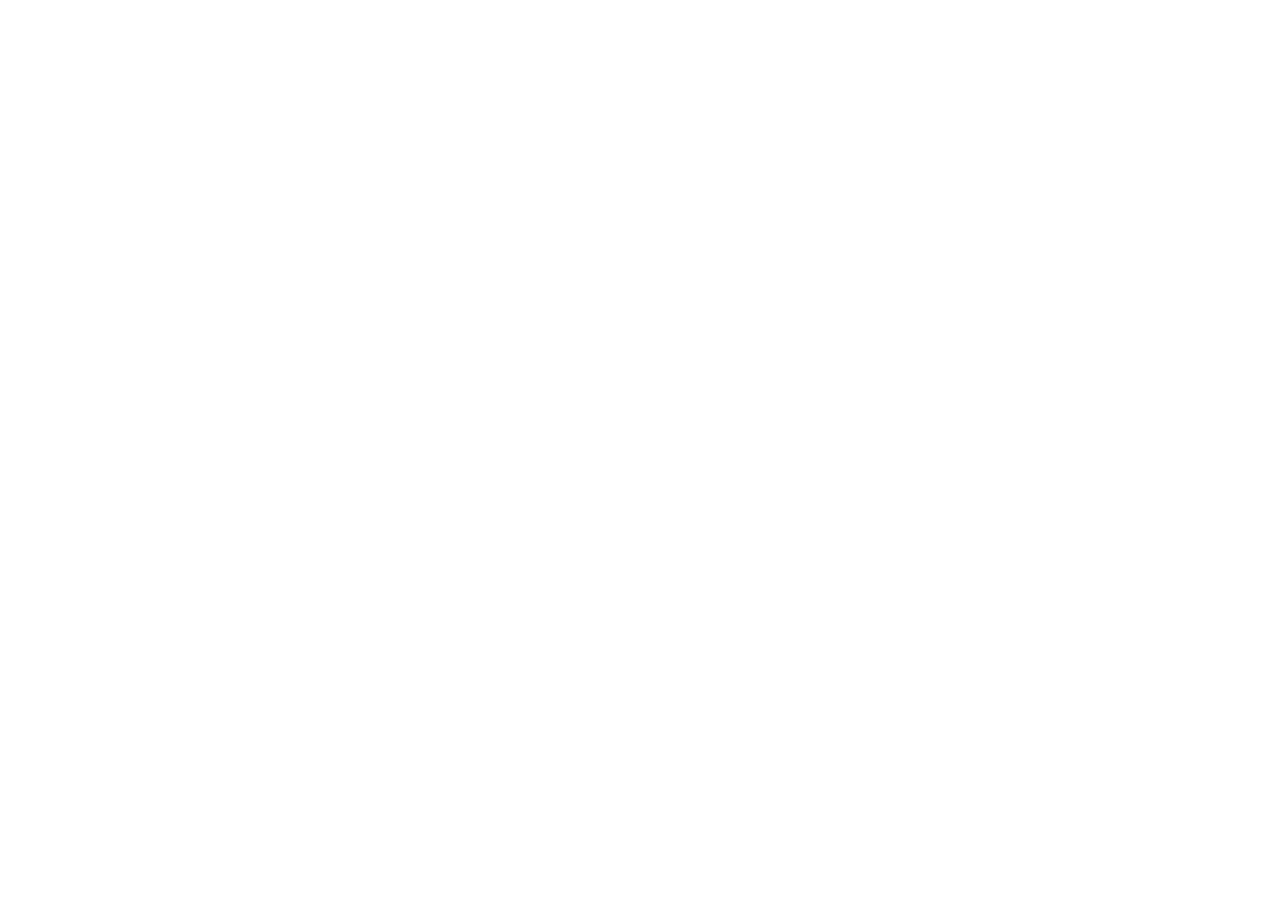
==== index.html @ 2aa45105 "criei a página principal" ====
<!DOCTYPE html>
<html lang="pt-br">
<head>
    <meta charset="UTF-8">
    <meta name="viewport" content="width=device-width, initial-scale=1.0">
    <link rel="shortcut icon" href="favicon.ico" type="image/x-icon">
    <title>Projeto Redes Sociais</title>
</head>
<body>
    
</body>
</html>
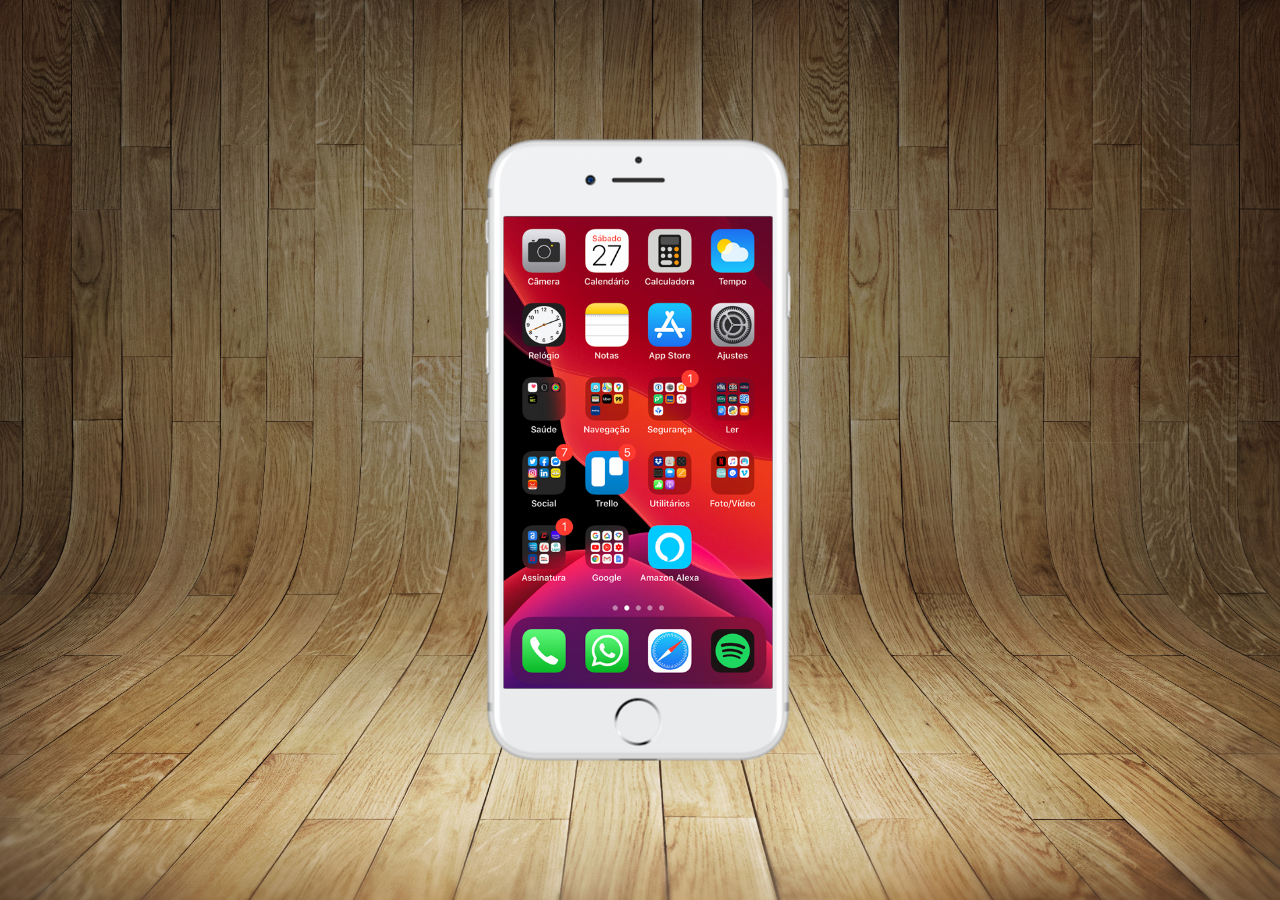
==== commit cea4cf7f: "criei a tela home" ====
--- a/index.html
+++ b/index.html
@@ -5,8 +5,17 @@
     <meta name="viewport" content="width=device-width, initial-scale=1.0">
     <link rel="shortcut icon" href="favicon.ico" type="image/x-icon">
     <title>Projeto Redes Sociais</title>
+    <link rel="stylesheet" href="estilos/style.css">
 </head>
 <body>
-    
+    <main>
+        <section id="telefone">
+            <iframe  id="tela" src="home.html" name="tela" frameborder="0"></iframe>
+
+        </section>
+        <section id="redes-sociais">
+
+        </section>
+    </main>
 </body>
 </html>
--- a/estilos/style.css
+++ b/estilos/style.css
@@ -0,0 +1,42 @@
+@charset "UTF-8";
+
+* {
+    margin: 0px;
+    padding: 0px;
+    font-family: Arial, Helvetica, sans-serif;
+}
+
+html, body {
+    height: 100vh;
+    width: 100vw;
+    background-color: black;
+}
+
+body {
+    background: url('../imagens/fundo-madeira.jpg') no-repeat top center;
+    background-size: cover;
+}
+
+main {
+    height: 100vh;
+    position: relative;
+}
+
+section#telefone {
+    position: absolute;
+    top: 50%;
+    left: 50%;
+    transform: translate(-50%, -50%);
+    height: 627px;
+    width: 315px;
+    background: url(../imagens/frame-iphone.png);
+    background-repeat: no-repeat;
+}
+
+iframe#tela {
+    position: relative;
+    top: 80px;
+    left: 21px;
+    width: 269px;
+    height: 472px;
+}
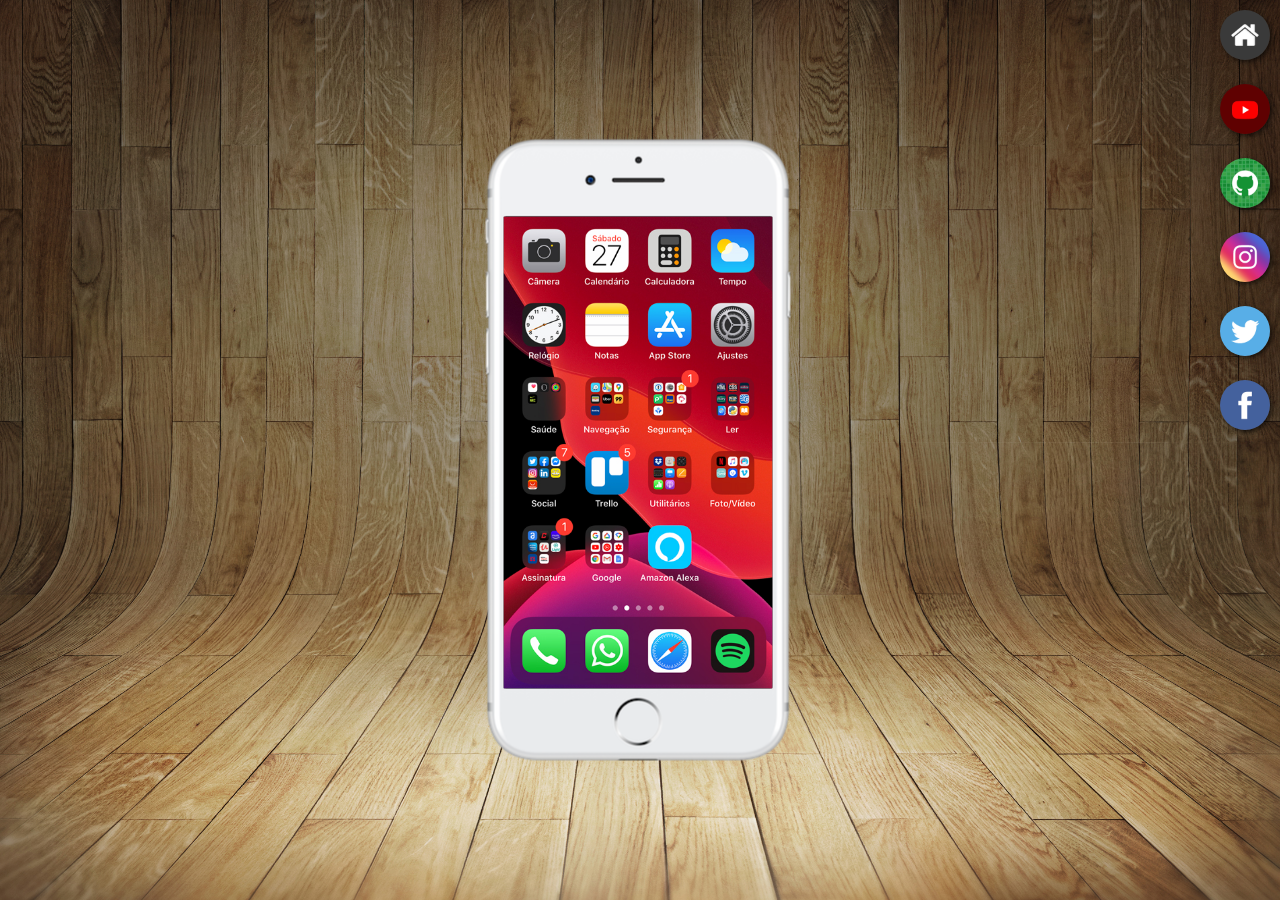
==== commit 5a1b1f38: "criei botões laterais" ====
--- a/index.html
+++ b/index.html
@@ -10,10 +10,16 @@
 <body>
     <main>
         <section id="telefone">
-            <iframe  id="tela" src="home.html" name="tela" frameborder="0"></iframe>
+            <iframe  id="tela" src="home.html" name="tela" frameborder="0">Seu navegador não é compatível com isso.</iframe>
 
         </section>
         <section id="redes-sociais">
+            <a href="#" target="tela"><img src="imagens/logo-home.jpg" alt=""></a><br>
+            <a href="#" target="tela"><img src="imagens/logo-youtube.jpg" alt=""></a><br>
+            <a href="#" target="tela"><img src="imagens/logo-github.jpg" alt=""></a><br>
+            <a href="#" target="tela"><img src="imagens/logo-instagram.jpg" alt=""></a><br>
+            <a href="#" target="tela"><img src="imagens/logo-twitter.jpg" alt=""></a><br>
+            <a href="#" target="tela"><img src="imagens/logo-facebook.jpg" alt=""></a>
 
         </section>
     </main>
--- a/estilos/style.css
+++ b/estilos/style.css
@@ -39,4 +39,23 @@
     left: 21px;
     width: 269px;
     height: 472px;
+}
+
+section#redes-sociais {
+    text-align: right;
+}
+
+section#redes-sociais img {
+    width: 50px;
+    margin: 10px;
+    border-radius: 50%;
+    box-shadow: 2px 2px 5px rgba(0, 0, 0, 0.641);
+    box-sizing: border-box;
+}
+
+section#redes-sociais img:hover {
+    border: 2px solid rgba(255, 255, 255, 0.57);
+    transform: translate(-3px, -3px);
+    box-shadow: 5px 5px 8px rgba(0, 0, 0, 0.7);
+    transition: transform 0.5s, border 0.2s;
 }
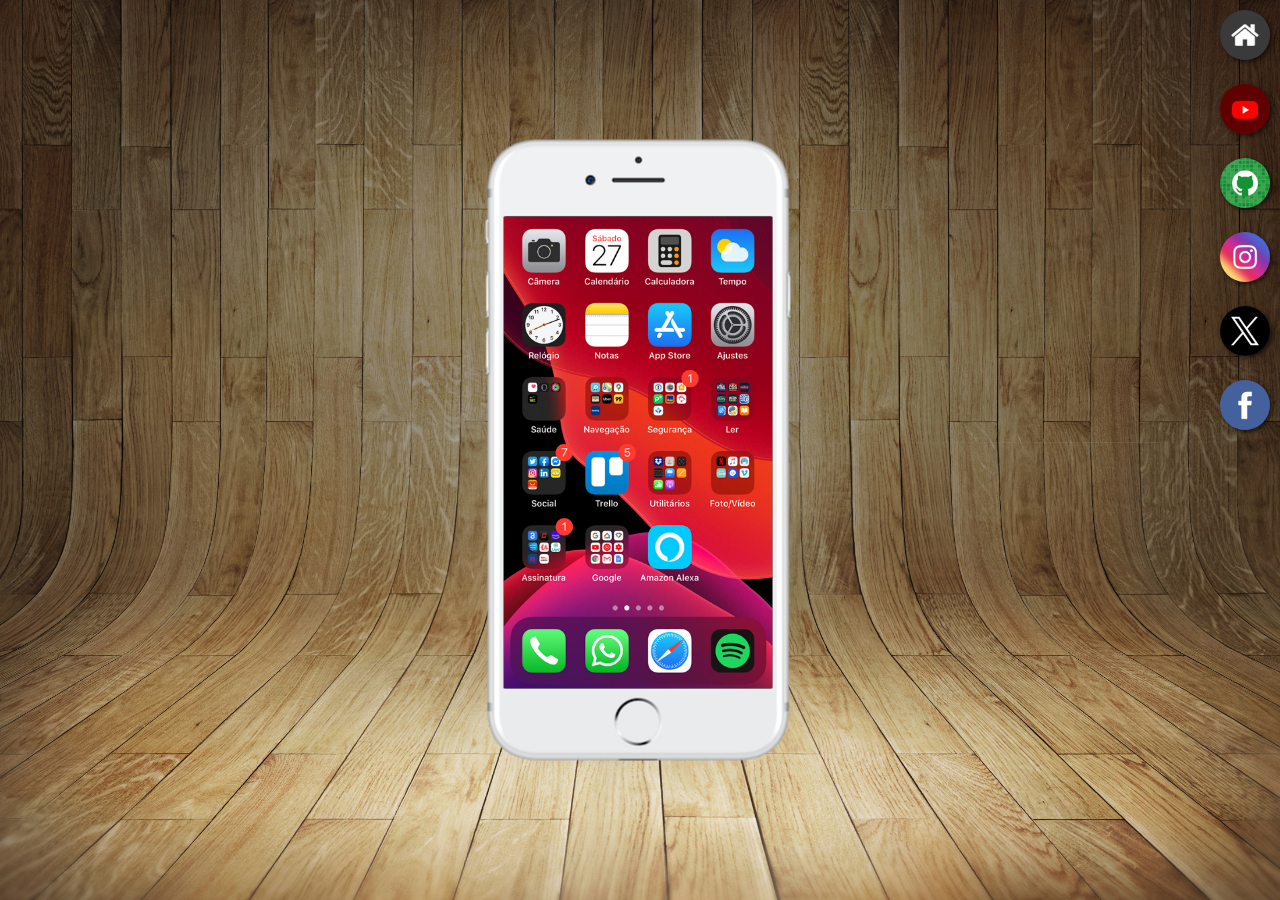
==== commit 0bb59919: "Finalização do projeto-social Finalização do projeto-social" ====
--- a/index.html
+++ b/index.html
@@ -14,12 +14,12 @@
 
         </section>
         <section id="redes-sociais">
-            <a href="#" target="tela"><img src="imagens/logo-home.jpg" alt=""></a><br>
-            <a href="#" target="tela"><img src="imagens/logo-youtube.jpg" alt=""></a><br>
-            <a href="#" target="tela"><img src="imagens/logo-github.jpg" alt=""></a><br>
-            <a href="#" target="tela"><img src="imagens/logo-instagram.jpg" alt=""></a><br>
-            <a href="#" target="tela"><img src="imagens/logo-twitter.jpg" alt=""></a><br>
-            <a href="#" target="tela"><img src="imagens/logo-facebook.jpg" alt=""></a>
+            <a href="home.html" target="tela"><img src="imagens/logo-home.jpg" alt=""></a><br>
+            <a href="youtube.html" target="tela"><img src="imagens/logo-youtube.jpg" alt=""></a><br>
+            <a href="github.html" target="tela"><img src="imagens/logo-github.jpg" alt=""></a><br>
+            <a href="instagram.html" target="tela"><img src="imagens/logo-instagram.jpg" alt=""></a><br>
+            <a href="x.html" target="tela"><img src="imagens/logo-x.jpg" alt=""></a><br>
+            <a href="facebook.html" target="tela"><img src="imagens/logo-facebook.jpg" alt=""></a>
 
         </section>
     </main>
